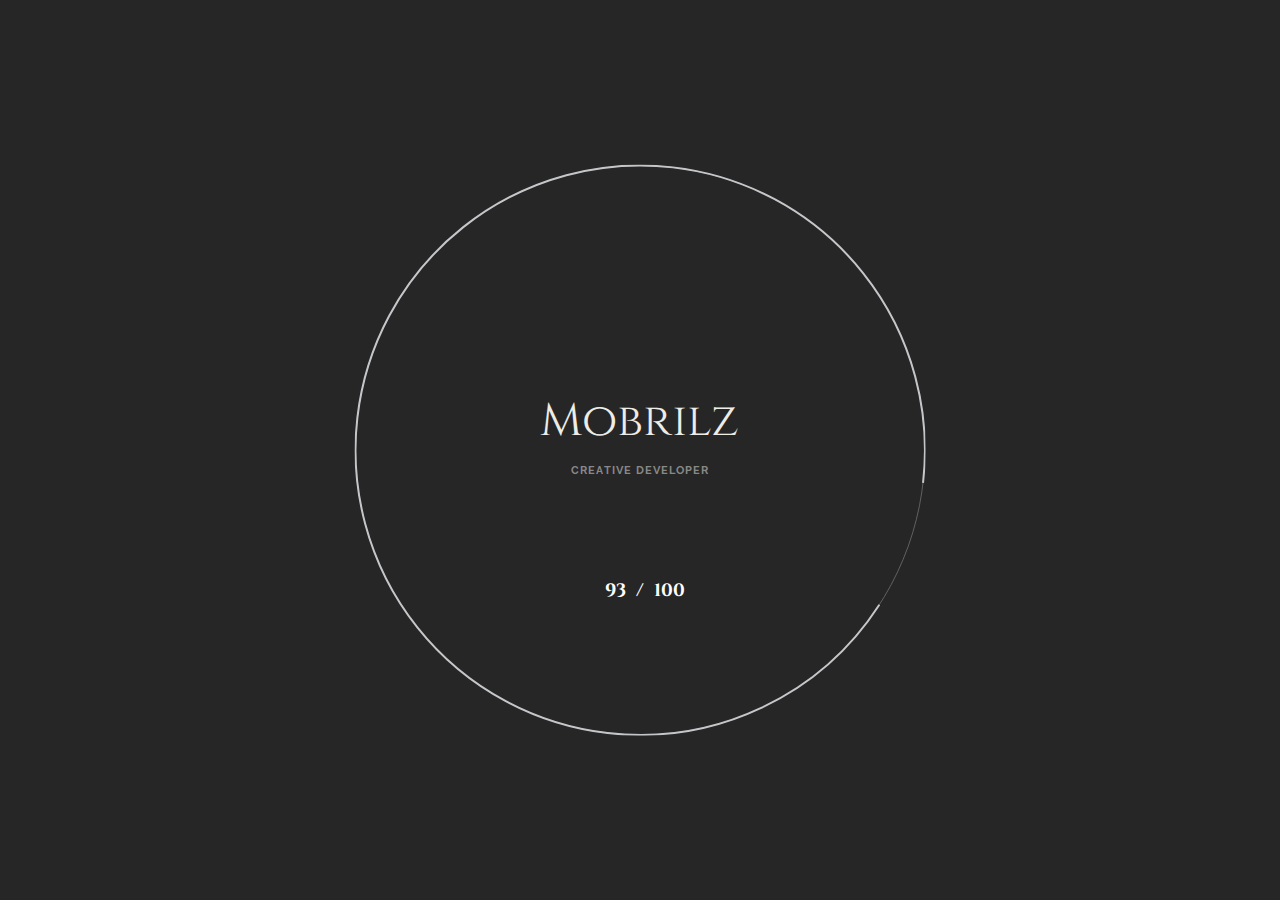
==== HTML/project-details-1-fullscreen-center.html @ 45375883 "setup_done" ====
<!DOCTYPE html>
<html lang="en">
  <head>
    <meta charset="utf-8"/>
    <meta http-equiv="x-ua-compatible" content="ie=edge"/>
    <title>Mobrilz – Our Projects</title>
    <meta name="viewport" content="width=device-width, initial-scale=1, shrink-to-fit=no"/>
    <meta content="telephone=no" name="format-detection"/>
    <meta name="HandheldFriendly" content="true"/>
    <meta name="description" content="Rhye – AJAX Portfolio HTML5 Template"/>
    <!-- Google Fonts -->
    <link rel="stylesheet" type="text/css" href="https://fonts.googleapis.com/css?family=Cinzel:400,700%7CRaleway:500,500i,600,700%7CMaterial+Icons&amp;display=swap"/>
    <!-- Template Vendor's Stylesheet -->
    <link rel="stylesheet" type="text/css" href="css/vendor.css"/>
    <!-- Template Main Stylesheet -->
    <link rel="stylesheet" type="text/css" href="css/main.css"/>
    <!-- Favicons & App Icons -->
    <link rel="apple-touch-icon" sizes="57x57" href="img/content/apple-icon-57x57.png"/>
    <link rel="apple-touch-icon" sizes="60x60" href="img/content/apple-icon-60x60.png"/>
    <link rel="apple-touch-icon" sizes="72x72" href="img/content/apple-icon-72x72.png"/>
    <link rel="apple-touch-icon" sizes="76x76" href="img/content/apple-icon-76x76.png"/>
    <link rel="apple-touch-icon" sizes="114x114" href="img/content/apple-icon-114x114.png"/>
    <link rel="apple-touch-icon" sizes="120x120" href="img/content/apple-icon-120x120.png"/>
    <link rel="apple-touch-icon" sizes="144x144" href="img/content/apple-icon-144x144.png"/>
    <link rel="apple-touch-icon" sizes="152x152" href="img/content/apple-icon-152x152.png"/>
    <link rel="apple-touch-icon" sizes="180x180" href="img/content/apple-icon-180x180.png"/>
    <link rel="icon" type="image/png" sizes="192x192" href="img/content/android-icon-192x192.png"/>
    <link rel="icon" type="image/png" sizes="32x32" href="img/content/favicon-32x32.png"/>
    <link rel="icon" type="image/png" sizes="96x96" href="img/content/favicon-96x96.png"/> 
    <link rel="icon" type="image/png" sizes="16x16" href="img/content/favicon-16x16.png"/>
    <link rel="manifest" href="img/content/manifest.json"/>
    <meta name="msapplication-TileColor" content="#ffffff"/>
    <meta name="msapplication-TileImage" content="img/content/ms-icon-144x144.png"/>
    <meta name="theme-color" content="#ffffff"/>
    <link rel="icon" type="image/x-icon" href="img/content/favicon.ico"/>
  </head>
  <body>
    <div data-barba="wrapper">
      <!-- PAGE PRELOADER -->
      <div class="preloader text-center bg-dark-2" id="js-preloader" data-arts-theme-text="light">
        <div class="preloader__content">
          <!-- header -->
          <div class="preloader__header mt-auto">
            <div class="preloader__heading h2">Mobrilz</div>
            <div class="preloader__subline small-caps mt-1">Creative Developer</div>
          </div>
          <!-- - header -->
          <!-- counter -->
          <div class="preloader__counter h5"><span class="preloader__counter-number preloader__counter-current">0</span><span class="preloader__counter-divider">&nbsp;&nbsp;/&nbsp;&nbsp;</span><span class="preloader__counter-number preloader__counter-total">100</span></div>
          <!-- - counter -->
          <!-- circle holder -->
          <div class="preloader__circle"></div>
          <!-- - circle holder -->
        </div>
      </div>
      <!-- - PAGE PRELOADER -->
      <!-- Loading Spinner -->
      <svg class="spinner d-lg-none" id="js-spinner" width="65px" height="65px" viewBox="0 0 66 66" xmlns="http://www.w3.org/2000/svg">
        <circle class="spinner__path" fill="none" stroke-width="6" stroke-linecap="round" cx="33" cy="33" r="30"></circle>
      </svg>
      <!-- - Loading Spinner -->
      <!-- Transition Curtain-->
      <!-- TRANSITION CURTAINS -->
      <!-- page curtain AJAX transition -->
      <div class="curtain transition-curtain" id="js-page-transition-curtain">
        <div class="curtain__wrapper-svg">
          <svg class="curtain-svg" viewBox="0 0 1920 1080" preserveAspectRatio="none" version="1.1" xmlns="http://www.w3.org/2000/svg" xmlns:xlink="http://www.w3.org/1999/xlink">
            <!-- Default Rectangle -->
            <path class="curtain-svg__normal" d="M0,0 C305.333333,0 625.333333,0 960,0 C1294.66667,0 1614.66667,0 1920,0 L1920,1080 C1614.66667,1080 1294.66667,1080 960,1080 C625.333333,1080 305.333333,1080 0,1080 L0,0 Z"></path>
            <!-- - Default Rectangle -->
            <!-- Curve Top -->
            <path class="curtain-svg__curve curtain-svg__curve_top-desktop" d="M0,300 C305.333333,100 625.333333,0 960,0 C1294.66667,0 1614.66667,100 1920,300 L1920,1080 C1614.66667,1080 1294.66667,1080 960,1080 C625.333333,1080 305.333333,1080 0,1080 L0,300 Z"></path>
            <path class="curtain-svg__curve curtain-svg__curve_top-mobile" d="M0,150 C305.333333,50 625.333333,0 960,0 C1294.66667,0 1614.66667,50 1920,150 L1920,1080 C1614.66667,1080 1294.66667,1080 960,1080 C625.333333,1080 305.333333,1080 0,1080 L0,150 Z"></path>
            <!-- - Curve Top -->
            <!-- Curve Bottom -->
            <path class="curtain-svg__curve curtain-svg__curve_bottom-desktop" d="M0,0 C305.333333,0 625.333333,0 960,0 C1294.66667,0 1614.66667,0 1920,0 L1920,1080 C1614.66667,980 1294.66667,930 960,930 C625.333333,930 305.333333,980 0,1080 L0,0 Z"></path>
            <path class="curtain-svg__curve curtain-svg__curve_bottom-mobile" d="M0,0 C305.333333,0 625.333333,0 960,0 C1294.66667,0 1614.66667,0 1920,0 L1920,1080 C1614.66667,1030 1294.66667,1005 960,1005 C625.333333,1005 305.333333,1030 0,1080 L0,0 Z"></path>
            <!-- - Curve Bottom -->
          </svg>
        </div>
      </div>
      <!-- - page curtain AJAX transition -->
      <!-- header curtain show/hide -->
      <div class="header-curtain curtain" id="js-header-curtain">
        <div class="curtain__wrapper-svg">
          <svg class="curtain-svg" viewBox="0 0 1920 1080" preserveAspectRatio="none" version="1.1" xmlns="http://www.w3.org/2000/svg" xmlns:xlink="http://www.w3.org/1999/xlink">
            <!-- Default Rectangle -->
            <path class="curtain-svg__normal" d="M0,0 C305.333333,0 625.333333,0 960,0 C1294.66667,0 1614.66667,0 1920,0 L1920,1080 C1614.66667,1080 1294.66667,1080 960,1080 C625.333333,1080 305.333333,1080 0,1080 L0,0 Z"></path>
            <!-- - Default Rectangle -->
            <!-- Curve Top -->
            <path class="curtain-svg__curve curtain-svg__curve_top-desktop" d="M0,300 C305.333333,100 625.333333,0 960,0 C1294.66667,0 1614.66667,100 1920,300 L1920,1080 C1614.66667,1080 1294.66667,1080 960,1080 C625.333333,1080 305.333333,1080 0,1080 L0,300 Z"></path>
            <path class="curtain-svg__curve curtain-svg__curve_top-mobile" d="M0,150 C305.333333,50 625.333333,0 960,0 C1294.66667,0 1614.66667,50 1920,150 L1920,1080 C1614.66667,1080 1294.66667,1080 960,1080 C625.333333,1080 305.333333,1080 0,1080 L0,150 Z"></path>
            <!-- - Curve Top -->
            <!-- Curve Bottom -->
            <path class="curtain-svg__curve curtain-svg__curve_bottom-desktop" d="M0,0 C305.333333,0 625.333333,0 960,0 C1294.66667,0 1614.66667,0 1920,0 L1920,1080 C1614.66667,980 1294.66667,930 960,930 C625.333333,930 305.333333,980 0,1080 L0,0 Z"></path>
            <path class="curtain-svg__curve curtain-svg__curve_bottom-mobile" d="M0,0 C305.333333,0 625.333333,0 960,0 C1294.66667,0 1614.66667,0 1920,0 L1920,1080 C1614.66667,1030 1294.66667,1005 960,1005 C625.333333,1005 305.333333,1030 0,1080 L0,0 Z"></path>
            <!-- - Curve Bottom -->
          </svg>
        </div>
      </div>
      <!-- - header curtain show/hide -->
      <!-- header curtain AJAX transition -->
      <div class="header-curtain header-curtain_transition curtain" id="js-header-curtain-transition">
        <div class="curtain__wrapper-svg">
          <svg class="curtain-svg" viewBox="0 0 1920 1080" preserveAspectRatio="none" version="1.1" xmlns="http://www.w3.org/2000/svg" xmlns:xlink="http://www.w3.org/1999/xlink">
            <!-- Default Rectangle -->
            <path class="curtain-svg__normal" d="M0,0 C305.333333,0 625.333333,0 960,0 C1294.66667,0 1614.66667,0 1920,0 L1920,1080 C1614.66667,1080 1294.66667,1080 960,1080 C625.333333,1080 305.333333,1080 0,1080 L0,0 Z"></path>
            <!-- - Default Rectangle -->
            <!-- Curve Top -->
            <path class="curtain-svg__curve curtain-svg__curve_top-desktop" d="M0,300 C305.333333,100 625.333333,0 960,0 C1294.66667,0 1614.66667,100 1920,300 L1920,1080 C1614.66667,1080 1294.66667,1080 960,1080 C625.333333,1080 305.333333,1080 0,1080 L0,300 Z"></path>
            <path class="curtain-svg__curve curtain-svg__curve_top-mobile" d="M0,150 C305.333333,50 625.333333,0 960,0 C1294.66667,0 1614.66667,50 1920,150 L1920,1080 C1614.66667,1080 1294.66667,1080 960,1080 C625.333333,1080 305.333333,1080 0,1080 L0,150 Z"></path>
            <!-- - Curve Top -->
            <!-- Curve Bottom -->
            <path class="curtain-svg__curve curtain-svg__curve_bottom-desktop" d="M0,0 C305.333333,0 625.333333,0 960,0 C1294.66667,0 1614.66667,0 1920,0 L1920,1080 C1614.66667,980 1294.66667,930 960,930 C625.333333,930 305.333333,980 0,1080 L0,0 Z"></path>
            <path class="curtain-svg__curve curtain-svg__curve_bottom-mobile" d="M0,0 C305.333333,0 625.333333,0 960,0 C1294.66667,0 1614.66667,0 1920,0 L1920,1080 C1614.66667,1030 1294.66667,1005 960,1005 C625.333333,1005 305.333333,1030 0,1080 L0,0 Z"></path>
            <!-- - Curve Bottom -->
          </svg>
        </div>
      </div>
      <!-- - header curtain AJAX transition -->
      <!-- - TRANSITION CURTAINS -->
      <!-- Cursor Follower-->
      <div class="cursor" id="js-cursor">
        <div class="cursor__wrapper">
          <!-- circles -->
          <div class="cursor__follower">
            <svg version="1.1" xmlns="http://www.w3.org/2000/svg" xmlns:xlink="http://www.w3.org/1999/xlink">
              <circle id="inner" cx="25" cy="25" r="24" style="opacity: 0.6;"></circle>
              <circle id="outer" cx="25" cy="25" r="24" style="stroke-dashoffset: 252.327; stroke-dasharray: 0px, 999999px;"></circle>
            </svg>
          </div>
          <!-- - circles -->
          <!-- arrows -->
          <div class="cursor__arrows">
            <div class="cursor__arrow cursor__arrow_up material-icons">keyboard_arrow_up</div>
            <div class="cursor__arrow cursor__arrow_down material-icons">keyboard_arrow_down</div>
            <div class="cursor__arrow cursor__arrow_left material-icons">keyboard_arrow_left</div>
            <div class="cursor__arrow cursor__arrow_right material-icons">keyboard_arrow_right</div>
          </div>
          <!-- - arrows -->
          <!-- label holder -->
          <div class="cursor__label"></div>
          <!-- - label holder -->
          <!-- icon holder -->
          <div class="cursor__icon material-icons"></div>
          <!-- - icon holder -->
        </div>
      </div>
      <!-- - Cursor Follower-->
      <!-- PAGE HEADER -->
      <header class="header header_menu-right header_fixed container-fluid js-header-sticky" id="page-header" data-arts-theme-text="light" data-arts-header-sticky-theme="bg-dark-2" data-arts-header-logo="secondary" data-arts-header-sticky-logo="secondary" data-arts-header-overlay-theme="dark" data-arts-header-overlay-background="#000">
        <!-- top bar -->
        <div class="header__container header__controls">
          <div class="row justify-content-between align-items-center">
            <!-- logo -->
            <div class="col-auto header__col header__col-left"><a class="logo" href="index.html">
                <div class="logo__wrapper-img">
                  <!-- primary logo version (for light backgrounds)--><img class="logo__img-primary" src="./logo/logo.png" alt="Rhye HTML5 Template" height="10"/>
                  <!-- secondary logo version (for dark backgrounds)--><img class="logo__img-secondary" src="./logo/logo.png" alt="Rhye HTML5 Template" height="10" width="150"/>
                </div></a>
            </div>
            <!-- - logo -->
            <!-- burger icon -->
            <div class="col-auto header__col">
              <div class="header__burger" id="js-burger" data-arts-cursor="data-arts-cursor" data-arts-cursor-scale="1.7" data-arts-cursor-magnetic="data-arts-cursor-magnetic" data-arts-cursor-hide-native="true">
                <div class="header__burger-line"></div>
                <div class="header__burger-line"></div>
                <div class="header__burger-line"></div>
              </div>
            </div>
            <!-- - burger icon -->
            <!-- "back" button for submenu nav -->
            <div class="header__overlay-menu-back" id="js-submenu-back">
              <div class="arrow arrow-left js-arrow arrow_mini" data-arts-cursor="data-arts-cursor" data-arts-cursor-hide-native="true" data-arts-cursor-scale="0" data-arts-cursor-magnetic="data-arts-cursor-magnetic">
                <svg class="svg-circle" viewBox="0 0 60 60" version="1.1" xmlns="http://www.w3.org/2000/svg" xmlns:xlink="http://www.w3.org/1999/xlink">
                  <circle class="circle" cx="30" cy="30" r="29" fill="none"></circle>
                </svg>
                <div class="arrow__pointer arrow-left__pointer"></div>
                <div class="arrow__triangle"></div>
              </div>
            </div>
            <!-- - "back" button for submenu nav -->
          </div>
        </div>
        <!-- - top bar -->
        <!-- fullscreen overlay container -->
        <div class="header__wrapper-overlay-menu container-fluid container-fluid_paddings">
          <!-- fullscreen menu -->
          <div class="header__wrapper-menu">
            <ul class="menu-overlay js-menu-overlay">
              <li class="menu-item-has-children"><a class="h2" href="#" data-pjax-link="overlayMenu">
                  <div class="menu-overlay__item-wrapper split-text js-split-text" data-split-text-type="lines">Portfolio</div></a>
                <ul class="sub-menu">
                  <li class="menu-item-has-children"><a class="h3" href="#" data-pjax-link="overlayMenu">
                      <div class="menu-overlay__item-wrapper split-text js-split-text" data-split-text-type="lines">Sliders</div></a>
                    <ul class="sub-menu">
                      <li class="menu-item-has-children"><a class="h3" href="#" data-pjax-link="overlayMenu">
                          <div class="menu-overlay__item-wrapper split-text js-split-text" data-split-text-type="lines">Fullscreen</div></a>
                        <ul class="sub-menu">
                          <li><a class="h3" href="projects-slider-fullscreen-1.html" data-pjax-link="overlayMenu">
                              <div class="menu-overlay__item-wrapper split-text js-split-text" data-split-text-type="lines">Slider 1 Distortion / H</div></a>
                          </li>
                          <li><a class="h3" href="projects-slider-fullscreen-2.html" data-pjax-link="overlayMenu">
                              <div class="menu-overlay__item-wrapper split-text js-split-text" data-split-text-type="lines">Slider 2 Distortion / V</div></a>
                          </li>
                          <li><a class="h3" href="projects-slider-fullscreen-3.html" data-pjax-link="overlayMenu">
                              <div class="menu-overlay__item-wrapper split-text js-split-text" data-split-text-type="lines">Slider 3 Parallax / H</div></a>
                          </li>
                          <li><a class="h3" href="projects-slider-fullscreen-4.html" data-pjax-link="overlayMenu">
                              <div class="menu-overlay__item-wrapper split-text js-split-text" data-split-text-type="lines">Slider 4 Parallax / V</div></a>
                          </li>
                          <li><a class="h3" href="projects-slider-fullscreen-5.html" data-pjax-link="overlayMenu">
                              <div class="menu-overlay__item-wrapper split-text js-split-text" data-split-text-type="lines">Slider 5 Reveal / H</div></a>
                          </li>
                        </ul>
                      </li>
                      <li class="menu-item-has-children"><a class="h3" href="#" data-pjax-link="overlayMenu">
                          <div class="menu-overlay__item-wrapper split-text js-split-text" data-split-text-type="lines">Halfscreen</div></a>
                        <ul class="sub-menu">
                          <li><a class="h3" href="projects-slider-halfscreen-6.html" data-pjax-link="overlayMenu">
                              <div class="menu-overlay__item-wrapper split-text js-split-text" data-split-text-type="lines">Slider 6 Distortion / V</div></a>
                          </li>
                          <li><a class="h3" href="projects-slider-halfscreen-7.html" data-pjax-link="overlayMenu">
                              <div class="menu-overlay__item-wrapper split-text js-split-text" data-split-text-type="lines">Slider 7 Parallax / H</div></a>
                          </li>
                          <li><a class="h3" href="projects-slider-halfscreen-8.html" data-pjax-link="overlayMenu">
                              <div class="menu-overlay__item-wrapper split-text js-split-text" data-split-text-type="lines">Slider 8 Parallax / V</div></a>
                          </li>
                        </ul>
                      </li>
                      <li class="menu-item-has-children"><a class="h3" href="#" data-pjax-link="overlayMenu">
                          <div class="menu-overlay__item-wrapper split-text js-split-text" data-split-text-type="lines">Circle Covers</div></a>
                        <ul class="sub-menu">
                          <li><a class="h3" href="projects-slider-circle-covers-9.html" data-pjax-link="overlayMenu">
                              <div class="menu-overlay__item-wrapper split-text js-split-text" data-split-text-type="lines">Slider 9 Circle Covers / V</div></a>
                          </li>
                          <li><a class="h3" href="projects-slider-circle-covers-10.html" data-pjax-link="overlayMenu">
                              <div class="menu-overlay__item-wrapper split-text js-split-text" data-split-text-type="lines">Slider 10 Circle Covers / H</div></a>
                          </li>
                        </ul>
                      </li>
                    </ul>
                  </li>
                  <li class="menu-item-has-children"><a class="h3" href="#" data-pjax-link="overlayMenu">
                      <div class="menu-overlay__item-wrapper split-text js-split-text" data-split-text-type="lines">Grids</div></a>
                    <ul class="sub-menu">
                      <li><a class="h3" href="projects-grid-2-columns.html" data-pjax-link="overlayMenu">
                          <div class="menu-overlay__item-wrapper split-text js-split-text" data-split-text-type="lines">Grid 2 Columns</div></a>
                      </li>
                      <li><a class="h3" href="projects-grid-3-columns.html" data-pjax-link="overlayMenu">
                          <div class="menu-overlay__item-wrapper split-text js-split-text" data-split-text-type="lines">Grid 3 Columns</div></a>
                      </li>
                      <li><a class="h3" href="projects-grid-irregular-1.html" data-pjax-link="overlayMenu">
                          <div class="menu-overlay__item-wrapper split-text js-split-text" data-split-text-type="lines">Grid Irregular I</div></a>
                      </li>
                      <li><a class="h3" href="projects-grid-irregular-2.html" data-pjax-link="overlayMenu">
                          <div class="menu-overlay__item-wrapper split-text js-split-text" data-split-text-type="lines">Grid Irregular II</div></a>
                      </li>
                    </ul>
                  </li>
                  <li class="menu-item-has-children"><a class="h3" href="#" data-pjax-link="overlayMenu">
                      <div class="menu-overlay__item-wrapper split-text js-split-text" data-split-text-type="lines">Mouse Hover Reveal</div></a>
                    <ul class="sub-menu">
                      <li><a class="h3" href="projects-list-reveal-1.html" data-pjax-link="overlayMenu">
                          <div class="menu-overlay__item-wrapper split-text js-split-text" data-split-text-type="lines">Hover Reveal 1</div></a>
                      </li>
                      <li><a class="h3" href="projects-list-reveal-2.html" data-pjax-link="overlayMenu">
                          <div class="menu-overlay__item-wrapper split-text js-split-text" data-split-text-type="lines">Hover Reveal 2</div></a>
                      </li>
                    </ul>
                  </li>
                </ul>
              </li>
              <li class="menu-item-has-children"><a class="h2" href="#" data-pjax-link="overlayMenu">
                  <div class="menu-overlay__item-wrapper split-text js-split-text" data-split-text-type="lines">Works</div></a>
                <ul class="sub-menu">
                  <li class="menu-item-has-children"><a class="h3" href="#" data-pjax-link="overlayMenu">
                      <div class="menu-overlay__item-wrapper split-text js-split-text" data-split-text-type="lines">Works I - VI</div></a>
                    <ul class="sub-menu">
                      <li><a class="h3" href="project-details-1-fullscreen-center.html" data-pjax-link="overlayMenu">
                          <div class="menu-overlay__item-wrapper split-text js-split-text" data-split-text-type="lines">Hair Lounge</div></a>
                      </li>
                      <li><a class="h3" href="project-details-2-bottom-center.html" data-pjax-link="overlayMenu">
                          <div class="menu-overlay__item-wrapper split-text js-split-text" data-split-text-type="lines">Fete Up</div></a>
                      </li>
                      <li><a class="h3" href="project-details-3-halfscreen-left-right.html" data-pjax-link="overlayMenu">
                          <div class="menu-overlay__item-wrapper split-text js-split-text" data-split-text-type="lines">Cassio Apartment</div></a>
                      </li>
                      <li><a class="h3" href="project-details-4-halfscreen-left-left.html" data-pjax-link="overlayMenu">
                          <div class="menu-overlay__item-wrapper split-text js-split-text" data-split-text-type="lines">Nothern Wave</div></a>
                      </li>
                      <li><a class="h3" href="project-details-5-bottom-container-center.html" data-pjax-link="overlayMenu">
                          <div class="menu-overlay__item-wrapper split-text js-split-text" data-split-text-type="lines">On the Edge</div></a>
                      </li>
                      <li><a class="h3" href="project-details-6-bottom-fullwidth.html" data-pjax-link="overlayMenu">
                          <div class="menu-overlay__item-wrapper split-text js-split-text" data-split-text-type="lines">Paysage Fiction</div></a>
                      </li>
                    </ul>
                  </li>
                  <li class="menu-item-has-children"><a class="h3" href="#" data-pjax-link="overlayMenu">
                      <div class="menu-overlay__item-wrapper split-text js-split-text" data-split-text-type="lines">Works VII - XIII</div></a>
                    <ul class="sub-menu">
                      <li><a class="h3" href="project-details-7-fullscreen-left.html" data-pjax-link="overlayMenu">
                          <div class="menu-overlay__item-wrapper split-text js-split-text" data-split-text-type="lines">Silence &amp; Noise</div></a>
                      </li>
                      <li><a class="h3" href="project-details-8-halfscreen-right-left.html" data-pjax-link="overlayMenu">
                          <div class="menu-overlay__item-wrapper split-text js-split-text" data-split-text-type="lines">Minimalex Cosmetics</div></a>
                      </li>
                      <li><a class="h3" href="project-details-9-fullscreen-center.html" data-pjax-link="overlayMenu">
                          <div class="menu-overlay__item-wrapper split-text js-split-text" data-split-text-type="lines">La Isla Bonita</div></a>
                      </li>
                      <li><a class="h3" href="project-details-10-halfscreen-left-right.html" data-pjax-link="overlayMenu">
                          <div class="menu-overlay__item-wrapper split-text js-split-text" data-split-text-type="lines">Kinsey Premium Furniture</div></a>
                      </li>
                      <li><a class="h3" href="project-details-11-fullscreen-center.html" data-pjax-link="overlayMenu">
                          <div class="menu-overlay__item-wrapper split-text js-split-text" data-split-text-type="lines">Dancing in the Dark</div></a>
                      </li>
                      <li><a class="h3" href="project-details-12-bottom-container-center.html" data-pjax-link="overlayMenu">
                          <div class="menu-overlay__item-wrapper split-text js-split-text" data-split-text-type="lines">The Silent Listener</div></a>
                      </li>
                      <li><a class="h3" href="project-details-13-bottom-container-center.html" data-pjax-link="overlayMenu">
                          <div class="menu-overlay__item-wrapper split-text js-split-text" data-split-text-type="lines">Arrigo Casual Accessories</div></a>
                      </li>
                    </ul>
                  </li>
                </ul>
              </li>
              <li class="menu-item-has-children"><a class="h2" href="#" data-pjax-link="overlayMenu">
                  <div class="menu-overlay__item-wrapper split-text js-split-text" data-split-text-type="lines">Albums</div></a>
                <ul class="sub-menu">
                  <li><a class="h3" href="albums-list-reveal.html" data-pjax-link="overlayMenu">
                      <div class="menu-overlay__item-wrapper split-text js-split-text" data-split-text-type="lines">Mouse Hover Reveal</div></a>
                  </li>
                  <li><a class="h3" href="albums-list-covers.html" data-pjax-link="overlayMenu">
                      <div class="menu-overlay__item-wrapper split-text js-split-text" data-split-text-type="lines">List Covers</div></a>
                  </li>
                  <li><a class="h3" href="albums-slider-covers.html" data-pjax-link="overlayMenu">
                      <div class="menu-overlay__item-wrapper split-text js-split-text" data-split-text-type="lines">Slider Covers</div></a>
                  </li>
                </ul>
              </li>
              <li class="menu-item-has-children"><a class="h2" href="#" data-pjax-link="overlayMenu">
                  <div class="menu-overlay__item-wrapper split-text js-split-text" data-split-text-type="lines">Blog</div></a>
                <ul class="sub-menu">
                  <li class="menu-item-has-children"><a class="h3" href="#" data-pjax-link="overlayMenu">
                      <div class="menu-overlay__item-wrapper split-text js-split-text" data-split-text-type="lines">Grid Style</div></a>
                    <ul class="sub-menu">
                      <li><a class="h3" href="blog-grid-2-columns-sidebar.html" data-pjax-link="overlayMenu">
                          <div class="menu-overlay__item-wrapper split-text js-split-text" data-split-text-type="lines">Grid 2 Columns Sidebar</div></a>
                      </li>
                      <li><a class="h3" href="blog-grid-2-columns.html" data-pjax-link="overlayMenu">
                          <div class="menu-overlay__item-wrapper split-text js-split-text" data-split-text-type="lines">Grid 2 Columns</div></a>
                      </li>
                      <li><a class="h3" href="blog-grid-3-columns.html" data-pjax-link="overlayMenu">
                          <div class="menu-overlay__item-wrapper split-text js-split-text" data-split-text-type="lines">Grid 3 Columns</div></a>
                      </li>
                      <li><a class="h3" href="blog-grid-single-post-1.html" data-pjax-link="overlayMenu">
                          <div class="menu-overlay__item-wrapper split-text js-split-text" data-split-text-type="lines">Grid Single Post 1</div></a>
                      </li>
                      <li><a class="h3" href="blog-grid-single-post-2.html" data-pjax-link="overlayMenu">
                          <div class="menu-overlay__item-wrapper split-text js-split-text" data-split-text-type="lines">Grid Single Post 2</div></a>
                      </li>
                      <li><a class="h3" href="blog-grid-single-post-sidebar.html" data-pjax-link="overlayMenu">
                          <div class="menu-overlay__item-wrapper split-text js-split-text" data-split-text-type="lines">Grid Single Post Sidebar</div></a>
                      </li>
                    </ul>
                  </li>
                  <li class="menu-item-has-children"><a class="h3" href="#" data-pjax-link="overlayMenu">
                      <div class="menu-overlay__item-wrapper split-text js-split-text" data-split-text-type="lines">List Style</div></a>
                    <ul class="sub-menu">
                      <li><a class="h3" href="blog-list-sidebar.html" data-pjax-link="overlayMenu">
                          <div class="menu-overlay__item-wrapper split-text js-split-text" data-split-text-type="lines">List Sidebar</div></a>
                      </li>
                      <li><a class="h3" href="blog-list.html" data-pjax-link="overlayMenu">
                          <div class="menu-overlay__item-wrapper split-text js-split-text" data-split-text-type="lines">List No Sidebar</div></a>
                      </li>
                      <li><a class="h3" href="blog-list-single-post-sidebar.html" data-pjax-link="overlayMenu">
                          <div class="menu-overlay__item-wrapper split-text js-split-text" data-split-text-type="lines">List Single Post Sidebar</div></a>
                      </li>
                    </ul>
                  </li>
                </ul>
              </li>
              <li class="menu-item-has-children"><a class="h2" href="#" data-pjax-link="overlayMenu">
                  <div class="menu-overlay__item-wrapper split-text js-split-text" data-split-text-type="lines">Pages</div></a>
                <ul class="sub-menu">
                  <li class="menu-item-has-children"><a class="h3" href="#" data-pjax-link="overlayMenu">
                      <div class="menu-overlay__item-wrapper split-text js-split-text" data-split-text-type="lines">Services</div></a>
                    <ul class="sub-menu">
                      <li><a class="h3" href="page-inner-services-1.html" data-pjax-link="overlayMenu">
                          <div class="menu-overlay__item-wrapper split-text js-split-text" data-split-text-type="lines">Services I</div></a>
                      </li>
                      <li><a class="h3" href="page-inner-services-2.html" data-pjax-link="overlayMenu">
                          <div class="menu-overlay__item-wrapper split-text js-split-text" data-split-text-type="lines">Services II</div></a>
                      </li>
                    </ul>
                  </li>
                  <li class="menu-item-has-children"><a class="h3" href="#" data-pjax-link="overlayMenu">
                      <div class="menu-overlay__item-wrapper split-text js-split-text" data-split-text-type="lines">About</div></a>
                    <ul class="sub-menu">
                      <li><a class="h3" href="page-inner-about-1.html" data-pjax-link="overlayMenu">
                          <div class="menu-overlay__item-wrapper split-text js-split-text" data-split-text-type="lines">About I</div></a>
                      </li>
                      <li><a class="h3" href="page-inner-about-2.html" data-pjax-link="overlayMenu">
                          <div class="menu-overlay__item-wrapper split-text js-split-text" data-split-text-type="lines">About II</div></a>
                      </li>
                    </ul>
                  </li>
                  <li class="menu-item-has-children"><a class="h3" href="#" data-pjax-link="overlayMenu">
                      <div class="menu-overlay__item-wrapper split-text js-split-text" data-split-text-type="lines">Contacts</div></a>
                    <ul class="sub-menu">
                      <li><a class="h3" href="page-inner-contacts-1.html" data-pjax-link="overlayMenu">
                          <div class="menu-overlay__item-wrapper split-text js-split-text" data-split-text-type="lines">Contacts I</div></a>
                      </li>
                      <li><a class="h3" href="page-inner-contacts-2.html" data-pjax-link="overlayMenu">
                          <div class="menu-overlay__item-wrapper split-text js-split-text" data-split-text-type="lines">Contacts II</div></a>
                      </li>
                    </ul>
                  </li>
                  <li class="menu-item-has-children"><a class="h3" href="#" data-pjax-link="overlayMenu">
                      <div class="menu-overlay__item-wrapper split-text js-split-text" data-split-text-type="lines">404 Page</div></a>
                    <ul class="sub-menu">
                      <li><a class="h3" href="page-inner-404-dark.html" data-pjax-link="overlayMenu">
                          <div class="menu-overlay__item-wrapper split-text js-split-text" data-split-text-type="lines">404 Page Dark</div></a>
                      </li>
                      <li><a class="h3" href="page-inner-404-light.html" data-pjax-link="overlayMenu">
                          <div class="menu-overlay__item-wrapper split-text js-split-text" data-split-text-type="lines">404 Page Light</div></a>
                      </li>
                    </ul>
                  </li>
                  <li><a class="h3" href="index.html" data-pjax-link="overlayMenu" target="_blank">
                      <div class="menu-overlay__item-wrapper split-text js-split-text" data-split-text-type="lines">Demo Page</div></a>
                  </li>
                  <li><a class="h3" href="page-inner-services-1-classic-menu.html" data-pjax-link="overlayMenu" target="_blank">
                      <div class="menu-overlay__item-wrapper split-text js-split-text" data-split-text-type="lines">Classic Menu</div></a>
                  </li>
                </ul>
              </li>
            </ul>
          </div>
          <!-- - fullscreen menu -->
          <!-- fullscreen widgets -->
          <div class="header__wrapper-overlay-widgets">
            <div class="row">
              <!-- widget TEXT -->
              <div class="col-lg-4 header__widget">
                <div class="header__widget-title small-caps js-split-text split-text" data-split-text-type="lines">Contacts</div>
                <div class="header__widget-content js-split-text split-text" data-split-text-type="lines">
                  <p><a href="rhye@example.com">rhye@example.com</a><br/>+1 859-795-9217<br/>+1 716-913-6279<br/>
                  </p>
                </div>
              </div>
              <!-- - widget TEXT -->
              <!-- widget TEXT -->
              <div class="col-lg-4 header__widget">
                <div class="header__widget-title small-caps js-split-text split-text" data-split-text-type="lines">Office</div>
                <div class="header__widget-content js-split-text split-text" data-split-text-type="lines">
                  <p>4903 Mayo Street<br/>Cincinnati, KY 45202<br/>USA<br/>
                  </p>
                </div>
              </div>
              <!-- - widget TEXT -->
              <!-- widget TEXT -->
              <div class="col-lg-4 header__widget">
                <div class="header__widget-title small-caps js-split-text split-text" data-split-text-type="lines">Want to Work with Me?</div>
                <div class="header__widget-content js-split-text split-text" data-split-text-type="lines">
                  <p><a href="page-inner-contacts-1.html">Get in Touch</a><br/>
                  </p>
                </div>
              </div>
              <!-- - widget TEXT -->
            </div>
          </div>
          <!-- - fullscreen widgets -->
        </div>
        <!-- - fullscreen overlay container -->
      </header>
      <!-- - PAGE HEADER -->
      <!-- PAGE MAIN -->
      <div class="js-smooth-scroll bg-dark-1" id="page-wrapper" data-barba="container" data-arts-theme-text="light">
        <main class="page-wrapper__content">
          <!-- section MASTHEAD FULLSCREEN -->
          <section class="section section-masthead section-fullheight text-center bg-dark-1" data-arts-os-animation="data-arts-os-animation" data-arts-theme-text="light" data-background-color="var(--color-dark-1)">
            <div class="section-masthead__inner section-fullheight__inner container-fluid">
              <header class="row section-masthead__header justify-content-center">
                <div class="col">
                  <div class="section-masthead__subheading small-caps mt-0 mb-1 mb-md-2 split-text js-split-text" data-split-text-type="lines,words" data-split-text-set="words"><span>Portraits</span></div>
                  <div class="w-100"></div>
                  <div class="section-masthead__heading split-text js-split-text" data-split-text-type="lines,words" data-split-text-set="words">
                    <h1 class="h1 mt-0 mb-0">Hair Lounge</h1>
                  </div>
                  <div class="w-100"></div>
                  <div class="section__headline mt-2 mx-auto"></div>
                </div>
                <div class="section-masthead__wrapper-scroll-down section-masthead__wrapper-scroll-down_center">
                  <div class="circle-button js-circle-button" data-arts-os-animation="true">
                    <!-- curved label -->
                    <div class="circle-button__outer">
                      <div class="circle-button__wrapper-label">
                        <div class="circle-button__label small-caps">Scroll Down</div>
                      </div>
                    </div>
                    <!-- - curved label -->
                    <!-- geometry wrapper -->
                    <div class="circle-button__inner">
                      <div class="circle-button__circle" data-arts-scroll-down="data-arts-scroll-down" data-arts-cursor="data-arts-cursor" data-arts-cursor-hide-native="true" data-arts-cursor-scale="0">
                        <svg class="svg-circle" viewBox="0 0 60 60" version="1.1" xmlns="http://www.w3.org/2000/svg" xmlns:xlink="http://www.w3.org/1999/xlink">
                          <circle class="circle" cx="30" cy="30" r="29" fill="none"></circle>
                        </svg>
                      </div>
                      <!-- browsers with touch support -->
                      <div class="circle-button__icon circle-button__icon-touch">
                        <svg enable-background="new 0 0 64 64" height="512" viewBox="0 0 64 64" width="512" xmlns="http://www.w3.org/2000/svg">
                          <path d="m32 8c-1.104 0-2 .896-2 2v39.899l-14.552-15.278c-.761-.799-2.026-.832-2.828-.069-.8.762-.831 2.027-.069 2.827l16.62 17.449c.756.756 1.76 1.172 2.829 1.172 1.068 0 2.073-.416 2.862-1.207l16.586-17.414c.762-.8.73-2.065-.069-2.827-.799-.763-2.065-.731-2.827.069l-14.552 15.342v-39.963c0-1.104-.896-2-2-2z"></path>
                        </svg>
                      </div>
                      <!-- - browsers with touch support -->
                      <!-- - browsers without touch support -->
                      <div class="circle-button__icon circle-button__icon-mouse">
                        <svg class="svg-mouse" width="23px" height="35px" viewBox="0 0 23 35" version="1.1" xmlns="http://www.w3.org/2000/svg" xmlns:xlink="http://www.w3.org/1999/xlink">
                          <!-- border -->
                          <path class="svg-mouse__border" d="M11.5,0 C5.15875132,0 0,5.23135343 0,11.6610111 L0,23.3396542 C0,29.7691456 5.15875132,35 11.5,35 C17.8412487,35 23,29.7693119 23,23.3396542 L23,11.6610111 C23,5.23135343 17.8410847,0 11.5,0 Z M21.7222404,23.3396542 C21.7222404,29.0545544 17.136538,33.7037222 11.5,33.7037222 C5.86346203,33.7037222 1.27775956,29.0545544 1.27775956,23.3396542 L1.27775956,11.6610111 C1.27775956,5.946111 5.86346203,1.29627781 11.5,1.29627781 C17.136538,1.29627781 21.7222404,5.94594466 21.7222404,11.6610111 L21.7222404,23.3396542 Z"></path>
                          <!-- - border -->
                          <!-- wheel -->
                          <path class="svg-mouse__wheel" d="M11.5,4 C11.2238902,4 11,4.28321727 11,4.63321727 L11,10.3667827 C11,10.7167827 11.2238902,11 11.5,11 C11.7761098,11 12,10.7167827 12,10.3667827 L12,4.63321727 C11.9998717,4.28321727 11.7761098,4 11.5,4 Z"></path>
                          <!-- - wheel -->
                        </svg>
                      </div>
                      <!-- - browsers without touch support -->
                    </div>
                    <!-- - geometry wrapper -->
                  </div>
                </div>
              </header>
            </div>
            <div class="section-image section-masthead__background section-masthead__background_fullscreen">
              <div class="section-image__wrapper js-transition-img" data-arts-parallax="data-arts-parallax" data-arts-parallax-factor="0.15">
                <div class="js-transition-img__transformed-el">
                  <div class="lazy-bg" data-src="porjects\Hair_lounge.webp"></div>
                </div>
              </div>
              <!-- overlay -->
              <div class="overlay overlay_circle-dark overlay_deither section-masthead__overlay"></div>
              <!-- - overlay -->
            </div>
          </section>
          <!-- - section MASTHEAD FULLSCREEN -->
          <!-- section PROPERTIES -->
          <section class="section section-properties section-content pt-small pb-medium">
            <div class="container">
              <div class="row">
                <div class="col-lg-3 col-sm-6 section-properties__item mt-small">
                  <div class="figure-info split-text js-split-text" data-split-text-type="lines,words" data-split-text-set="words">
                    <div class="figure-info__option small-caps">Role</div>
                    <div class="figure-info__value paragraph">Photographer</div>
                  </div>
                </div>
                <div class="col-lg-3 col-sm-6 section-properties__item mt-small">
                  <div class="figure-info split-text js-split-text" data-split-text-type="lines,words" data-split-text-set="words">
                    <div class="figure-info__option small-caps">Start</div>
                    <div class="figure-info__value paragraph">08 Dec 2019</div>
                  </div>
                </div>
                <div class="col-lg-3 col-sm-6 section-properties__item mt-small">
                  <div class="figure-info split-text js-split-text" data-split-text-type="lines,words" data-split-text-set="words">
                    <div class="figure-info__option small-caps">Launch</div>
                    <div class="figure-info__value paragraph">15 Jan 2020</div>
                  </div>
                </div>
                <div class="col-lg-3 col-sm-6 section-properties__item mt-small">
                  <div class="figure-info split-text js-split-text" data-split-text-type="lines,words" data-split-text-set="words">
                    <div class="figure-info__option small-caps">Website</div>
                    <div class="figure-info__value paragraph"><a href="https://themeforest.net/user/artemsemkin/portfolio" target="_blank">themeforest.net</a></div>
                  </div>
                </div>
              </div>
            </div>
          </section>
          <!-- - section PROPERTIES -->
          <!-- section IMAGE #1 -->
          <section class="section section-image section_h-800 section_w-container-left">
            <div class="section-image__wrapper" data-arts-parallax="data-arts-parallax" data-arts-parallax-factor="0.15">
              <div>
                <div class="lazy-bg" data-src="img/assets/project1/img-1-1.jpg"></div>
              </div>
            </div>
            <div class="section-image__caption paragraph text-right">Mountains</div>
          </section>
          <!-- - section IMAGE #1 -->
          <!-- section GRID #1 -->
          <section class="section section-grid section-content overflow pt-medium pb-medium" data-arts-os-animation="data-arts-os-animation" data-grid-columns="2" data-grid-columns-tablet="2" data-grid-columns-mobile="1">
            <div class="container">
              <div class="grid grid_fluid-6 js-grid js-gallery">
                <div class="grid__item grid__item_desktop-6 grid__item_tablet-6 grid__item_mobile-12 grid__item_fluid-6 grid__item_fluid-6-fancy grid__sizer js-grid__sizer"></div>
                <div class="grid__item grid__item_desktop-6 grid__item_tablet-6 grid__item_mobile-12 grid__item_fluid-6 grid__item_fluid-6-fancy js-grid__item">
                  <div class="section-grid__item">
                    <div class="figure-image section-image"><a class="hover-zoom figure-image__link" data-arts-cursor="data-arts-cursor" data-arts-cursor-scale="1.6" data-arts-cursor-icon="add" data-arts-cursor-hide-native="true" href="img/assets/project1/img-1-2.jpg" data-size="900x1350" data-title="Long Road">
                        <div class="hover-zoom__inner">
                          <div class="hover-zoom__zoom">
                            <div class="figure-image__wrapper-img" data-arts-parallax="data-arts-parallax" data-arts-parallax-factor="0.15">
                              <div class="lazy"><img data-src="img/assets/project1/img-1-2_thumb.jpg" src="#" alt="" width="450" height="675"/>
                              </div>
                            </div>
                          </div>
                        </div>
                        <div class="figure-image__caption section-image__caption hover-zoom__caption text-right section-image__caption-horizontal">
                          <div class="figure-image__wrapper-caption paragraph">Long Road</div>
                        </div></a></div>
                  </div>
                </div>
                <div class="grid__item grid__item_desktop-6 grid__item_tablet-6 grid__item_mobile-12 grid__item_fluid-6 grid__item_fluid-6-fancy js-grid__item">
                  <div class="section-grid__item">
                    <div class="figure-image section-image"><a class="hover-zoom figure-image__link" data-arts-cursor="data-arts-cursor" data-arts-cursor-scale="1.6" data-arts-cursor-icon="add" data-arts-cursor-hide-native="true" href="img/assets/project1/img-1-3.jpg" data-size="900x1350" data-title="Before the Adventure">
                        <div class="hover-zoom__inner">
                          <div class="hover-zoom__zoom">
                            <div class="figure-image__wrapper-img" data-arts-parallax="data-arts-parallax" data-arts-parallax-factor="0.15">
                              <div class="lazy"><img data-src="img/assets/project1/img-1-3_thumb.jpg" src="#" alt="" width="450" height="675"/>
                              </div>
                            </div>
                          </div>
                        </div>
                        <div class="figure-image__caption section-image__caption hover-zoom__caption text-right section-image__caption-horizontal">
                          <div class="figure-image__wrapper-caption paragraph">Before the Adventure</div>
                        </div></a></div>
                  </div>
                </div>
                <div class="grid__item grid__item_desktop-6 grid__item_tablet-6 grid__item_mobile-12 grid__item_fluid-6 grid__item_fluid-6-fancy js-grid__item">
                  <div class="section-grid__item">
                    <div class="figure-image section-image"><a class="hover-zoom figure-image__link" data-arts-cursor="data-arts-cursor" data-arts-cursor-scale="1.6" data-arts-cursor-icon="add" data-arts-cursor-hide-native="true" href="img/assets/project1/img-1-4.jpg" data-size="900x1350" data-title="Wrong Path">
                        <div class="hover-zoom__inner">
                          <div class="hover-zoom__zoom">
                            <div class="figure-image__wrapper-img" data-arts-parallax="data-arts-parallax" data-arts-parallax-factor="0.15">
                              <div class="lazy"><img data-src="img/assets/project1/img-1-4_thumb.jpg" src="#" alt="" width="450" height="675"/>
                              </div>
                            </div>
                          </div>
                        </div>
                        <div class="figure-image__caption section-image__caption hover-zoom__caption text-right section-image__caption-horizontal">
                          <div class="figure-image__wrapper-caption paragraph">Wrong Path</div>
                        </div></a></div>
                  </div>
                </div>
                <div class="grid__item grid__item_desktop-6 grid__item_tablet-6 grid__item_mobile-12 grid__item_fluid-6 grid__item_fluid-6-fancy js-grid__item">
                  <div class="section-grid__item">
                    <div class="figure-image section-image"><a class="hover-zoom figure-image__link" data-arts-cursor="data-arts-cursor" data-arts-cursor-scale="1.6" data-arts-cursor-icon="add" data-arts-cursor-hide-native="true" href="img/assets/project1/img-1-5.jpg" data-size="900x1350" data-title="Warm Moments">
                        <div class="hover-zoom__inner">
                          <div class="hover-zoom__zoom">
                            <div class="figure-image__wrapper-img" data-arts-parallax="data-arts-parallax" data-arts-parallax-factor="0.15">
                              <div class="lazy"><img data-src="img/assets/project1/img-1-5_thumb.jpg" src="#" alt="" width="450" height="675"/>
                              </div>
                            </div>
                          </div>
                        </div>
                        <div class="figure-image__caption section-image__caption hover-zoom__caption text-right section-image__caption-horizontal">
                          <div class="figure-image__wrapper-caption paragraph">Warm Moments</div>
                        </div></a></div>
                  </div>
                </div>
              </div>
            </div>
          </section>
          <!-- - section GRID #1 -->
          <!-- section IMAGE #2 -->
          <section class="section section-image section_h-800 section_w-container-right">
            <div class="section-image__wrapper" data-arts-parallax="data-arts-parallax" data-arts-parallax-factor="0.15">
              <div>
                <div class="lazy-bg" data-src="img/assets/project1/img-1-6.jpg"></div>
              </div>
            </div>
            <div class="section-image__caption paragraph text-left">Running Away</div>
          </section>
          <!-- - section IMAGE #2 -->
          <!-- aside COUNTERS -->
          <aside class="aside aside-counters section aside-counters_3 pt-small pb-medium text-center">
            <div class="container">
              <div class="row justify-content-center">
                <!-- counter -->
                <div class="aside-counters__wrapper-item col-lg-4 col-6 mt-small">
                  <div class="counter js-counter" data-counter-start="0" data-counter-target="139" data-counter-duration="4">
                    <!-- animated number -->
                    <div class="counter__number js-counter__number">139</div>
                    <!-- - animated number -->
                    <div class="counter__label">Models Shot</div>
                  </div>
                </div>
                <!-- - counter -->
                <!-- counter -->
                <div class="aside-counters__wrapper-item col-lg-4 col-6 mt-small">
                  <div class="counter js-counter" data-counter-start="0" data-counter-target="52" data-counter-duration="4">
                    <!-- animated number -->
                    <div class="counter__number js-counter__number">52</div>
                    <!-- - animated number -->
                    <div class="counter__label">Happy Clients</div>
                  </div>
                </div>
                <!-- - counter -->
                <!-- counter -->
                <div class="aside-counters__wrapper-item col-lg-4 col-6 mt-small">
                  <div class="counter js-counter" data-counter-start="0" data-counter-target="623" data-counter-duration="4">
                    <!-- animated number -->
                    <div class="counter__number js-counter__number">623</div>
                    <!-- - animated number -->
                    <div class="counter__label">Sunsets Captured</div>
                  </div>
                </div>
                <!-- - counter -->
              </div>
            </div>
          </aside>
          <!-- - aside COUNTERS -->
          <!-- section NAV PROJECTS -->
          <section class="container-fluid section section-nav-projects section-fullheight text-center" data-arts-os-animation="data-arts-os-animation">
            <div class="section-fullheight__inner section-nav-projects__inner_actual">
              <div class="section__divider section__divider_top"></div>
              <header class="section-nav-projects__header"><a class="section-nav-projects__link" href="project-details-2-bottom-center.html" data-pjax-link="flyingImage">
                  <div class="section-nav-projects__subheading small-caps mb-1 mb-md-2">Next Project</div>
                  <h2 class="section-nav-projects__heading h1 mt-0 mb-0">Sunrise in Desert</h2></a></header>
              <div class="section-nav-projects__wrapper-scroll-down text-center">
                <div class="circle-button js-circle-button">
                  <!-- curved label -->
                  <div class="circle-button__outer">
                    <div class="circle-button__wrapper-label">
                      <div class="circle-button__label small-caps">Keep Scrolling</div>
                    </div>
                  </div>
                  <!-- - curved label -->
                  <!-- geometry wrapper -->
                  <div class="circle-button__inner">
                    <div class="circle-button__circle" data-arts-cursor="data-arts-cursor" data-arts-cursor-hide-native="true" data-arts-cursor-scale="0">
                      <svg class="svg-circle" viewBox="0 0 60 60" version="1.1" xmlns="http://www.w3.org/2000/svg" xmlns:xlink="http://www.w3.org/1999/xlink">
                        <circle class="circle" cx="30" cy="30" r="29" fill="none"></circle>
                      </svg>
                    </div>
                    <!-- browsers with touch support -->
                    <div class="circle-button__icon circle-button__icon-touch">
                      <svg enable-background="new 0 0 64 64" height="512" viewBox="0 0 64 64" width="512" xmlns="http://www.w3.org/2000/svg">
                        <path d="m32 8c-1.104 0-2 .896-2 2v39.899l-14.552-15.278c-.761-.799-2.026-.832-2.828-.069-.8.762-.831 2.027-.069 2.827l16.62 17.449c.756.756 1.76 1.172 2.829 1.172 1.068 0 2.073-.416 2.862-1.207l16.586-17.414c.762-.8.73-2.065-.069-2.827-.799-.763-2.065-.731-2.827.069l-14.552 15.342v-39.963c0-1.104-.896-2-2-2z"></path>
                      </svg>
                    </div>
                    <!-- - browsers with touch support -->
                    <!-- browsers without touch support -->
                    <div class="circle-button__icon circle-button__icon-mouse">
                      <svg class="svg-mouse" width="23px" height="35px" viewBox="0 0 23 35" version="1.1" xmlns="http://www.w3.org/2000/svg" xmlns:xlink="http://www.w3.org/1999/xlink">
                        <!-- border -->
                        <path class="svg-mouse__border" d="M11.5,0 C5.15875132,0 0,5.23135343 0,11.6610111 L0,23.3396542 C0,29.7691456 5.15875132,35 11.5,35 C17.8412487,35 23,29.7693119 23,23.3396542 L23,11.6610111 C23,5.23135343 17.8410847,0 11.5,0 Z M21.7222404,23.3396542 C21.7222404,29.0545544 17.136538,33.7037222 11.5,33.7037222 C5.86346203,33.7037222 1.27775956,29.0545544 1.27775956,23.3396542 L1.27775956,11.6610111 C1.27775956,5.946111 5.86346203,1.29627781 11.5,1.29627781 C17.136538,1.29627781 21.7222404,5.94594466 21.7222404,11.6610111 L21.7222404,23.3396542 Z"></path>
                        <!-- - border -->
                        <!-- wheel -->
                        <path class="svg-mouse__wheel" d="M11.5,4 C11.2238902,4 11,4.28321727 11,4.63321727 L11,10.3667827 C11,10.7167827 11.2238902,11 11.5,11 C11.7761098,11 12,10.7167827 12,10.3667827 L12,4.63321727 C11.9998717,4.28321727 11.7761098,4 11.5,4 Z"></path>
                        <!-- - wheel -->
                      </svg>
                    </div>
                    <!-- - browsers without touch support -->
                  </div>
                  <!-- - geometry wrapper -->
                </div>
              </div>
            </div>
            <div class="container section-nav-projects__next-image section-fullheight__inner">
              <div class="section-nav-projects__wrapper-image js-transition-img overflow">
                <div class="lazy js-transition-img__transformed-el"><img class="of-cover" src="#" data-src="img/assets/projects/project-2.jpg" alt="" width="1920" height="1280"/></div>
              </div>
            </div>
            <div class="section-fullheight__inner hidden"></div>
          </section>
          <!-- - section NAV PROJECTS -->
        </main>
        <!-- PAGE FOOTER -->
        <!-- - PAGE FOOTER -->
      </div>
      <!-- - PAGE MAIN -->
    </div>
    <canvas id="js-webgl"></canvas>
    <!-- PhotoSwipe -->
    <div class="pswp" tabindex="-1" role="dialog" aria-hidden="true" data-arts-theme-text="light">
      <!-- background -->
      <div class="pswp__bg"></div>
      <!-- - background -->
      <!-- slider wrapper -->
      <div class="pswp__scroll-wrap">
        <!-- slides holder (don't modify)-->
        <div class="pswp__container">
          <div class="pswp__item">
            <div class="pswp__img pswp__img--placeholder"></div>
          </div>
          <div class="pswp__item"></div>
          <div class="pswp__item"></div>
        </div>
        <!-- - slides holder (don't modify)-->
        <!-- UI -->
        <div class="pswp__ui pswp__ui--hidden">
          <!-- top bar -->
          <div class="pswp__top-bar">
            <div class="pswp__counter"></div>
            <button class="pswp__button pswp__button--close" title="Close (Esc)" data-arts-cursor="data-arts-cursor" data-arts-cursor-scale="1.2" data-arts-cursor-magnetic="data-arts-cursor-magnetic" data-arts-cursor-hide-native="true"></button>
            <button class="pswp__button pswp__button--fs" title="Toggle fullscreen" data-arts-cursor="data-arts-cursor" data-arts-cursor-scale="1.2" data-arts-cursor-magnetic="data-arts-cursor-magnetic" data-arts-cursor-hide-native="true"></button>
            <div class="pswp__preloader">
              <div class="pswp__preloader__icn">
                <div class="pswp__preloader__cut">
                  <div class="pswp__preloader__donut"></div>
                </div>
              </div>
            </div>
          </div>
          <!-- - top bar -->
          <!-- left arrow -->
          <div class="pswp__button pswp__button--arrow--left">
            <div class="arrow arrow-left js-arrow" data-arts-cursor="data-arts-cursor" data-arts-cursor-hide-native="true" data-arts-cursor-scale="0" data-arts-cursor-magnetic="data-arts-cursor-magnetic">
              <svg class="svg-circle" viewBox="0 0 60 60" version="1.1" xmlns="http://www.w3.org/2000/svg" xmlns:xlink="http://www.w3.org/1999/xlink">
                <circle class="circle" cx="30" cy="30" r="29" fill="none"></circle>
              </svg>
              <div class="arrow__pointer arrow-left__pointer"></div>
              <div class="arrow__triangle"></div>
            </div>
          </div>
          <!-- - left arrow -->
          <!-- right arrow -->
          <div class="pswp__button pswp__button--arrow--right">
            <div class="arrow arrow-right js-arrow" data-arts-cursor="data-arts-cursor" data-arts-cursor-hide-native="true" data-arts-cursor-scale="0" data-arts-cursor-magnetic="data-arts-cursor-magnetic">
              <svg class="svg-circle" viewBox="0 0 60 60" version="1.1" xmlns="http://www.w3.org/2000/svg" xmlns:xlink="http://www.w3.org/1999/xlink">
                <circle class="circle" cx="30" cy="30" r="29" fill="none"></circle>
              </svg>
              <div class="arrow__pointer arrow-right__pointer"></div>
              <div class="arrow__triangle"></div>
            </div>
          </div>
          <!-- - right arrow -->
          <!-- slide caption holder (don't modify) -->
          <div class="pswp__caption">
            <div class="pswp__caption__center text-center"></div>
          </div>
          <!-- - slide caption holder (don't modify) -->
        </div>
        <!-- - UI -->
      </div>
      <!-- slider wrapper -->
    </div>
    <!-- - PhotoSwipe -->
    <!-- List Hover Shaders -->
    <script id="list-hover-vs" type="x-shader/x-vertex">
      uniform vec2 uOffset;
      
      varying vec2 vUv;
      
      vec3 deformationCurve(vec3 position, vec2 uv, vec2 offset) {
        float M_PI = 3.1415926535897932384626433832795;
        position.x = position.x + (sin(uv.y * M_PI) * offset.x);
        position.y = position.y + (sin(uv.x * M_PI) * offset.y);
        return position;
      }
      
      void main() {
        vUv =  uv + (uOffset * 2.);
        vec3 newPosition = position;
        newPosition = deformationCurve(position,uv,uOffset);
        gl_Position = projectionMatrix * modelViewMatrix * vec4( newPosition, 1.0 );
      }
    </script>
    <script id="list-hover-fs" type="x-shader/x-fragment">
      uniform sampler2D uTexture;
      uniform float uAlpha;
      uniform float uScale;
      
      varying vec2 vUv;
      
      vec2 scaleUV(vec2 uv,float scale) {
        float center = 0.5;
        return ((uv - center) * scale) + center;
      }
      
      void main() {
        vec3 color = texture2D(uTexture,scaleUV(vUv,uScale)).rgb;
        gl_FragColor = vec4(color,uAlpha);
      }
      
    </script>
    <!-- - List Hover Shaders -->
    <!-- Slider Textures Shaders -->
    <script id="slider-textures-vs" type="x-shader/x-vertex">
      varying vec2 vUv;
      void main() {
        vUv = uv;
        gl_Position = projectionMatrix * modelViewMatrix * vec4( position, 1.0 );
      }
    </script>
    <script id="slider-textures-horizontal-fs" type="x-shader/x-fragment">
      varying vec2 vUv;
      
      uniform sampler2D texture;
      uniform sampler2D texture2;
      uniform sampler2D disp;
      
      uniform float dispFactor;
      uniform float effectFactor;
      
      void main() {
      
        vec2 uv = vUv;
      
        vec4 disp = texture2D(disp, uv);
      
        vec2 distortedPosition = vec2(uv.x + dispFactor * (disp.r*effectFactor), uv.y);
        vec2 distortedPosition2 = vec2(uv.x - (1.0 - dispFactor) * (disp.r*effectFactor), uv.y);
      
        vec4 _texture = texture2D(texture, distortedPosition);
        vec4 _texture2 = texture2D(texture2, distortedPosition2);
      
        vec4 finalTexture = mix(_texture, _texture2, dispFactor);
      
        gl_FragColor = finalTexture;
      
      }
    </script>
    <script id="slider-textures-vertical-fs" type="x-shader/x-fragment">
      varying vec2 vUv;
      
      uniform sampler2D texture;
      uniform sampler2D texture2;
      uniform sampler2D disp;
      
      uniform float dispFactor;
      uniform float effectFactor;
      
      void main() {
      
        vec2 uv = vUv;
      
        vec4 disp = texture2D(disp, uv);
      
        vec2 distortedPosition = vec2(uv.x, uv.y - dispFactor * (disp.r*effectFactor));
        vec2 distortedPosition2 = vec2(uv.x, uv.y + (1.0 - dispFactor) * (disp.r*effectFactor));
      
        vec4 _texture = texture2D(texture, distortedPosition);
        vec4 _texture2 = texture2D(texture2, distortedPosition2);
      
        vec4 finalTexture = mix(_texture, _texture2, dispFactor);
      
        gl_FragColor = finalTexture;
      
      }
      
    </script>
    <!-- - Slider Textures Shaders -->
    <!-- VENDOR SCRIPTS -->
    <script src="js/vendor.js"></script>
    <!-- - VENDOR SCRIPTS -->
    <!-- COMPONENTS -->
    <script src="js/components.js"></script>
    <!-- - COMPONENTS -->
    <script src="https://maps.googleapis.com/maps/api/js?key=AIzaSyBwR_TrF6h7-pMxkKv_q2t8BXX3w6QuFOc" async></script>
  </body>
</html>
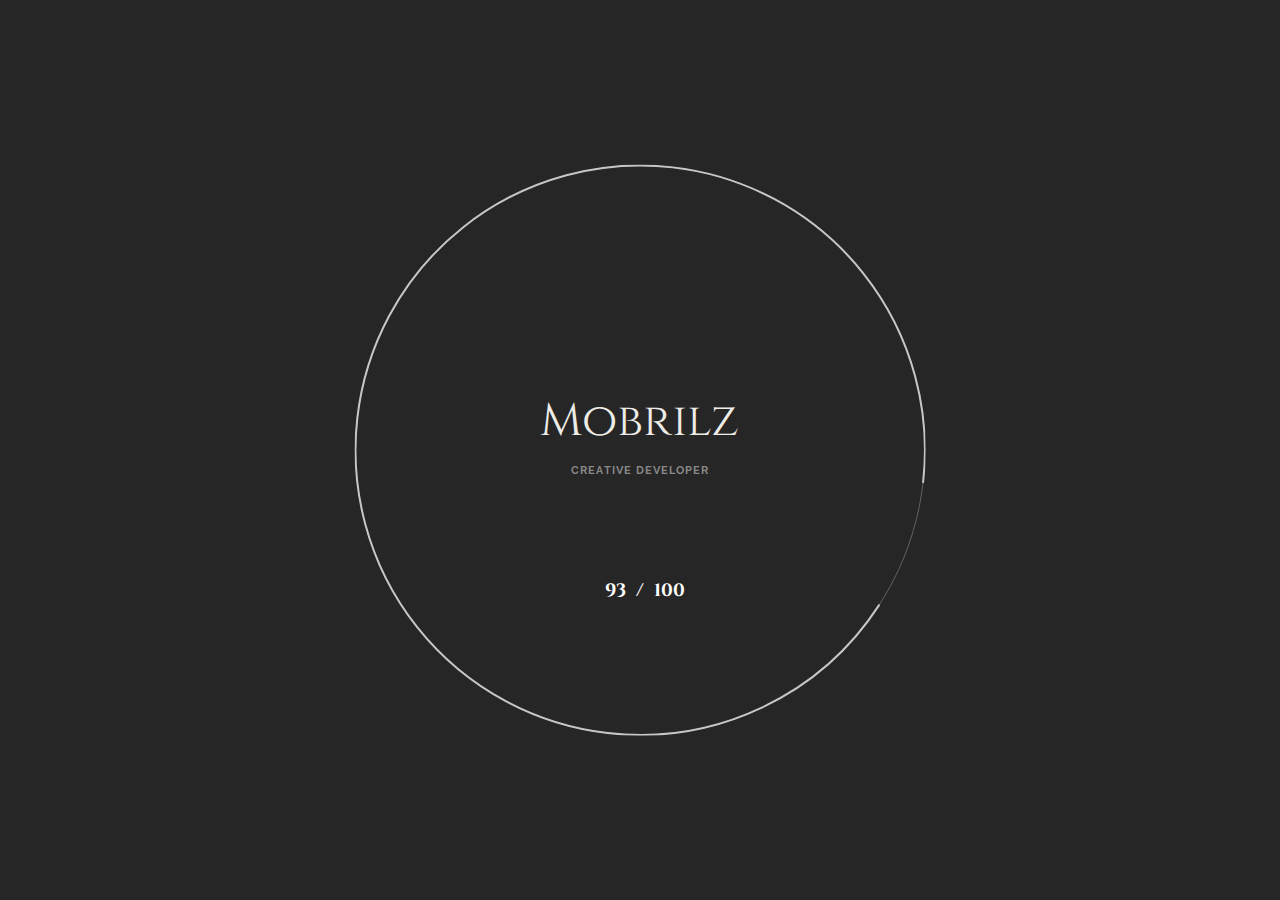
==== commit cb4b63cc: "Amar (portfolio - 02.02.24)" ====
--- a/HTML/project-details-1-fullscreen-center.html
+++ b/HTML/project-details-1-fullscreen-center.html
@@ -551,26 +551,26 @@
               <div class="row">
                 <div class="col-lg-3 col-sm-6 section-properties__item mt-small">
                   <div class="figure-info split-text js-split-text" data-split-text-type="lines,words" data-split-text-set="words">
-                    <div class="figure-info__option small-caps">Role</div>
-                    <div class="figure-info__value paragraph">Photographer</div>
+                    <div class="figure-info__option small-caps">Services</div>
+                    <div class="figure-info__value paragraph">HAIRCUT & STYLING</div>
                   </div>
                 </div>
                 <div class="col-lg-3 col-sm-6 section-properties__item mt-small">
                   <div class="figure-info split-text js-split-text" data-split-text-type="lines,words" data-split-text-set="words">
-                    <div class="figure-info__option small-caps">Start</div>
-                    <div class="figure-info__value paragraph">08 Dec 2019</div>
+                    <div class="figure-info__option small-caps">Services</div>
+                    <div class="figure-info__value paragraph">MAKE-UP & PFLEGE</div>
                   </div>
                 </div>
                 <div class="col-lg-3 col-sm-6 section-properties__item mt-small">
                   <div class="figure-info split-text js-split-text" data-split-text-type="lines,words" data-split-text-set="words">
-                    <div class="figure-info__option small-caps">Launch</div>
-                    <div class="figure-info__value paragraph">15 Jan 2020</div>
+                    <div class="figure-info__option small-caps">Services</div>
+                    <div class="figure-info__value paragraph">BRIDE STYLING</div>
                   </div>
                 </div>
                 <div class="col-lg-3 col-sm-6 section-properties__item mt-small">
                   <div class="figure-info split-text js-split-text" data-split-text-type="lines,words" data-split-text-set="words">
                     <div class="figure-info__option small-caps">Website</div>
-                    <div class="figure-info__value paragraph"><a href="https://themeforest.net/user/artemsemkin/portfolio" target="_blank">themeforest.net</a></div>
+                    <div class="figure-info__value paragraph"><a href="https://hairlounge-koblenz.de/" target="_blank">HAIRLOUNGE</a></div>
                   </div>
                 </div>
               </div>
@@ -581,10 +581,10 @@
           <section class="section section-image section_h-800 section_w-container-left">
             <div class="section-image__wrapper" data-arts-parallax="data-arts-parallax" data-arts-parallax-factor="0.15">
               <div>
-                <div class="lazy-bg" data-src="img/assets/project1/img-1-1.jpg"></div>
-              </div>
-            </div>
-            <div class="section-image__caption paragraph text-right">Mountains</div>
+                <div class="lazy-bg" data-src="projects/hair lounge/Slider-14.webp"></div>
+              </div>
+            </div>
+            <div class="section-image__caption paragraph text-right">About Us</div>
           </section>
           <!-- - section IMAGE #1 -->
           <!-- section GRID #1 -->
@@ -598,13 +598,13 @@
                         <div class="hover-zoom__inner">
                           <div class="hover-zoom__zoom">
                             <div class="figure-image__wrapper-img" data-arts-parallax="data-arts-parallax" data-arts-parallax-factor="0.15">
-                              <div class="lazy"><img data-src="img/assets/project1/img-1-2_thumb.jpg" src="#" alt="" width="450" height="675"/>
+                              <div class="lazy"><img data-src="projects/hair lounge/Balayage.jpg" src="#" alt="" width="450" height="675"/>
                               </div>
                             </div>
                           </div>
                         </div>
                         <div class="figure-image__caption section-image__caption hover-zoom__caption text-right section-image__caption-horizontal">
-                          <div class="figure-image__wrapper-caption paragraph">Long Road</div>
+                          <div class="figure-image__wrapper-caption paragraph">BALAYAGE</div>
                         </div></a></div>
                   </div>
                 </div>
@@ -614,13 +614,13 @@
                         <div class="hover-zoom__inner">
                           <div class="hover-zoom__zoom">
                             <div class="figure-image__wrapper-img" data-arts-parallax="data-arts-parallax" data-arts-parallax-factor="0.15">
-                              <div class="lazy"><img data-src="img/assets/project1/img-1-3_thumb.jpg" src="#" alt="" width="450" height="675"/>
+                              <div class="lazy"><img data-src="projects/hair lounge/Brautstyling.jpg" src="#" alt="" width="450" height="675"/>
                               </div>
                             </div>
                           </div>
                         </div>
                         <div class="figure-image__caption section-image__caption hover-zoom__caption text-right section-image__caption-horizontal">
-                          <div class="figure-image__wrapper-caption paragraph">Before the Adventure</div>
+                          <div class="figure-image__wrapper-caption paragraph">BRIDAL STYLING</div>
                         </div></a></div>
                   </div>
                 </div>
@@ -630,13 +630,13 @@
                         <div class="hover-zoom__inner">
                           <div class="hover-zoom__zoom">
                             <div class="figure-image__wrapper-img" data-arts-parallax="data-arts-parallax" data-arts-parallax-factor="0.15">
-                              <div class="lazy"><img data-src="img/assets/project1/img-1-4_thumb.jpg" src="#" alt="" width="450" height="675"/>
+                              <div class="lazy"><img data-src="projects/hair lounge/Kosmetik.jpg" src="#" alt="" width="450" height="675"/>
                               </div>
                             </div>
                           </div>
                         </div>
                         <div class="figure-image__caption section-image__caption hover-zoom__caption text-right section-image__caption-horizontal">
-                          <div class="figure-image__wrapper-caption paragraph">Wrong Path</div>
+                          <div class="figure-image__wrapper-caption paragraph">COSMETICS</div>
                         </div></a></div>
                   </div>
                 </div>
@@ -646,13 +646,13 @@
                         <div class="hover-zoom__inner">
                           <div class="hover-zoom__zoom">
                             <div class="figure-image__wrapper-img" data-arts-parallax="data-arts-parallax" data-arts-parallax-factor="0.15">
-                              <div class="lazy"><img data-src="img/assets/project1/img-1-5_thumb.jpg" src="#" alt="" width="450" height="675"/>
+                              <div class="lazy"><img data-src="projects/hair lounge/Produkte.jpg" src="#" alt="" width="450" height="675"/>
                               </div>
                             </div>
                           </div>
                         </div>
                         <div class="figure-image__caption section-image__caption hover-zoom__caption text-right section-image__caption-horizontal">
-                          <div class="figure-image__wrapper-caption paragraph">Warm Moments</div>
+                          <div class="figure-image__wrapper-caption paragraph">PRODUCTS</div>
                         </div></a></div>
                   </div>
                 </div>
@@ -664,10 +664,10 @@
           <section class="section section-image section_h-800 section_w-container-right">
             <div class="section-image__wrapper" data-arts-parallax="data-arts-parallax" data-arts-parallax-factor="0.15">
               <div>
-                <div class="lazy-bg" data-src="img/assets/project1/img-1-6.jpg"></div>
-              </div>
-            </div>
-            <div class="section-image__caption paragraph text-left">Running Away</div>
+                <div class="lazy-bg" data-src="projects/hair lounge/Slider-15.webp"></div>
+              </div>
+            </div>
+            <div class="section-image__caption paragraph text-left">PORTFOLIO</div>
           </section>
           <!-- - section IMAGE #2 -->
           <!-- aside COUNTERS -->
@@ -676,19 +676,20 @@
               <div class="row justify-content-center">
                 <!-- counter -->
                 <div class="aside-counters__wrapper-item col-lg-4 col-6 mt-small">
-                  <div class="counter js-counter" data-counter-start="0" data-counter-target="139" data-counter-duration="4">
+                  <div class="counter js-counter" data-counter-start="0" data-counter-target="50" data-counter-duration="4">
                     <!-- animated number -->
-                    <div class="counter__number js-counter__number">139</div>
+                    <div class="counter__number js-counter__number">50</div>
                     <!-- - animated number -->
-                    <div class="counter__label">Models Shot</div>
+                    <div class="counter__label">HAIRCUT & STYLING
+                    </div>
                   </div>
                 </div>
                 <!-- - counter -->
                 <!-- counter -->
                 <div class="aside-counters__wrapper-item col-lg-4 col-6 mt-small">
-                  <div class="counter js-counter" data-counter-start="0" data-counter-target="52" data-counter-duration="4">
+                  <div class="counter js-counter" data-counter-start="0" data-counter-target="1000" data-counter-duration="4">
                     <!-- animated number -->
-                    <div class="counter__number js-counter__number">52</div>
+                    <div class="counter__number js-counter__number">1000</div>
                     <!-- - animated number -->
                     <div class="counter__label">Happy Clients</div>
                   </div>
@@ -696,11 +697,11 @@
                 <!-- - counter -->
                 <!-- counter -->
                 <div class="aside-counters__wrapper-item col-lg-4 col-6 mt-small">
-                  <div class="counter js-counter" data-counter-start="0" data-counter-target="623" data-counter-duration="4">
+                  <div class="counter js-counter" data-counter-start="0" data-counter-target="40" data-counter-duration="4">
                     <!-- animated number -->
-                    <div class="counter__number js-counter__number">623</div>
+                    <div class="counter__number js-counter__number">40</div>
                     <!-- - animated number -->
-                    <div class="counter__label">Sunsets Captured</div>
+                    <div class="counter__label">COSMETICS</div>
                   </div>
                 </div>
                 <!-- - counter -->
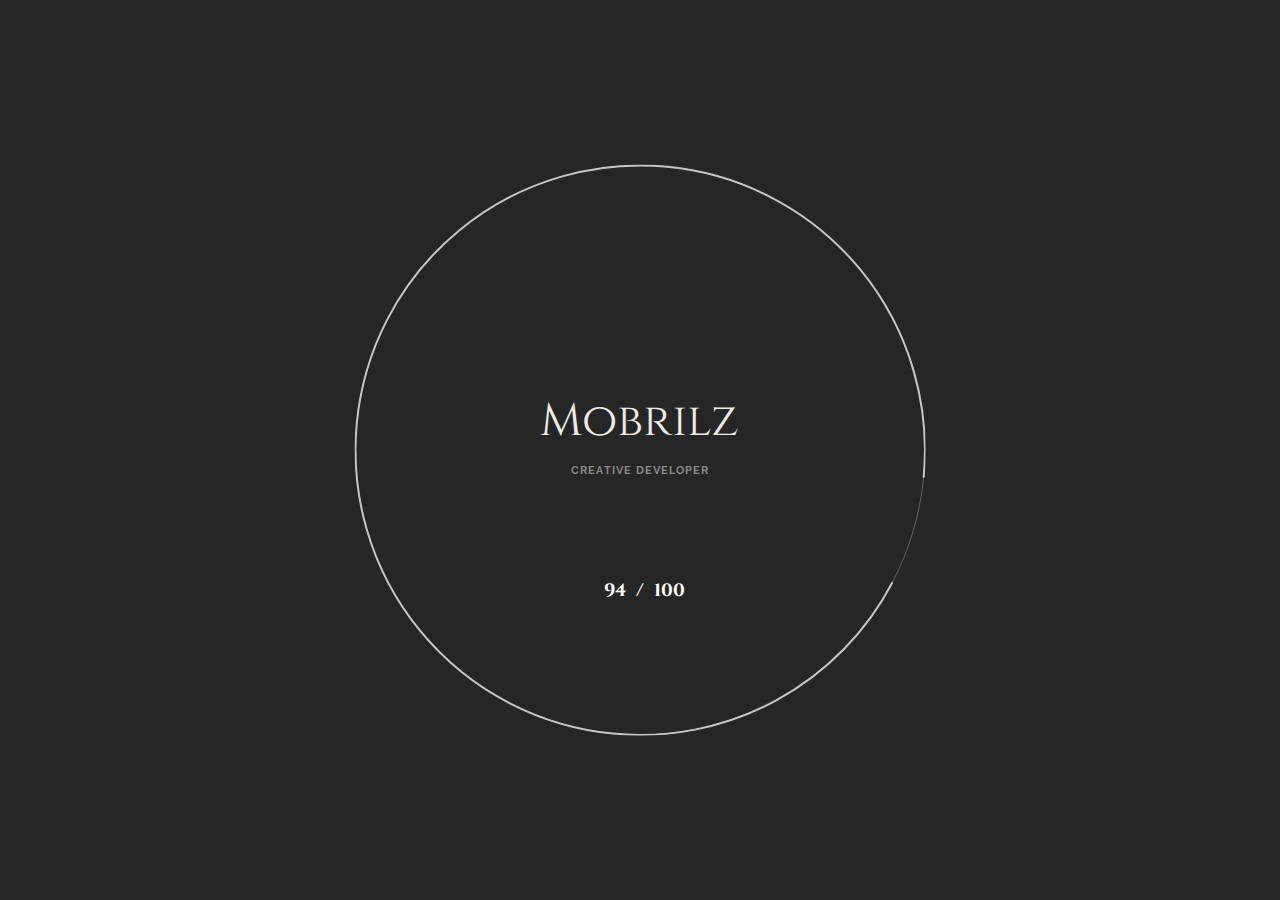
==== commit 21455aeb: "amar (19-02)" ====
--- a/HTML/project-details-1-fullscreen-center.html
+++ b/HTML/project-details-1-fullscreen-center.html
@@ -594,7 +594,7 @@
                 <div class="grid__item grid__item_desktop-6 grid__item_tablet-6 grid__item_mobile-12 grid__item_fluid-6 grid__item_fluid-6-fancy grid__sizer js-grid__sizer"></div>
                 <div class="grid__item grid__item_desktop-6 grid__item_tablet-6 grid__item_mobile-12 grid__item_fluid-6 grid__item_fluid-6-fancy js-grid__item">
                   <div class="section-grid__item">
-                    <div class="figure-image section-image"><a class="hover-zoom figure-image__link" data-arts-cursor="data-arts-cursor" data-arts-cursor-scale="1.6" data-arts-cursor-icon="add" data-arts-cursor-hide-native="true" href="img/assets/project1/img-1-2.jpg" data-size="900x1350" data-title="Long Road">
+                    <div class="figure-image section-image"><a class="hover-zoom figure-image__link" data-arts-cursor="data-arts-cursor" data-arts-cursor-scale="1.6" data-arts-cursor-icon="add" data-arts-cursor-hide-native="true" href="projects/hair lounge/Balayage.jpg" data-size="900x1350" data-title="Long Road">
                         <div class="hover-zoom__inner">
                           <div class="hover-zoom__zoom">
                             <div class="figure-image__wrapper-img" data-arts-parallax="data-arts-parallax" data-arts-parallax-factor="0.15">
@@ -610,7 +610,7 @@
                 </div>
                 <div class="grid__item grid__item_desktop-6 grid__item_tablet-6 grid__item_mobile-12 grid__item_fluid-6 grid__item_fluid-6-fancy js-grid__item">
                   <div class="section-grid__item">
-                    <div class="figure-image section-image"><a class="hover-zoom figure-image__link" data-arts-cursor="data-arts-cursor" data-arts-cursor-scale="1.6" data-arts-cursor-icon="add" data-arts-cursor-hide-native="true" href="img/assets/project1/img-1-3.jpg" data-size="900x1350" data-title="Before the Adventure">
+                    <div class="figure-image section-image"><a class="hover-zoom figure-image__link" data-arts-cursor="data-arts-cursor" data-arts-cursor-scale="1.6" data-arts-cursor-icon="add" data-arts-cursor-hide-native="true" href="projects/hair lounge/Brautstyling.jpg" data-size="900x1350" data-title="Before the Adventure">
                         <div class="hover-zoom__inner">
                           <div class="hover-zoom__zoom">
                             <div class="figure-image__wrapper-img" data-arts-parallax="data-arts-parallax" data-arts-parallax-factor="0.15">
@@ -626,7 +626,7 @@
                 </div>
                 <div class="grid__item grid__item_desktop-6 grid__item_tablet-6 grid__item_mobile-12 grid__item_fluid-6 grid__item_fluid-6-fancy js-grid__item">
                   <div class="section-grid__item">
-                    <div class="figure-image section-image"><a class="hover-zoom figure-image__link" data-arts-cursor="data-arts-cursor" data-arts-cursor-scale="1.6" data-arts-cursor-icon="add" data-arts-cursor-hide-native="true" href="img/assets/project1/img-1-4.jpg" data-size="900x1350" data-title="Wrong Path">
+                    <div class="figure-image section-image"><a class="hover-zoom figure-image__link" data-arts-cursor="data-arts-cursor" data-arts-cursor-scale="1.6" data-arts-cursor-icon="add" data-arts-cursor-hide-native="true" href="projects/hair lounge/Kosmetik.jpg" data-size="900x1350" data-title="Wrong Path">
                         <div class="hover-zoom__inner">
                           <div class="hover-zoom__zoom">
                             <div class="figure-image__wrapper-img" data-arts-parallax="data-arts-parallax" data-arts-parallax-factor="0.15">
@@ -642,7 +642,7 @@
                 </div>
                 <div class="grid__item grid__item_desktop-6 grid__item_tablet-6 grid__item_mobile-12 grid__item_fluid-6 grid__item_fluid-6-fancy js-grid__item">
                   <div class="section-grid__item">
-                    <div class="figure-image section-image"><a class="hover-zoom figure-image__link" data-arts-cursor="data-arts-cursor" data-arts-cursor-scale="1.6" data-arts-cursor-icon="add" data-arts-cursor-hide-native="true" href="img/assets/project1/img-1-5.jpg" data-size="900x1350" data-title="Warm Moments">
+                    <div class="figure-image section-image"><a class="hover-zoom figure-image__link" data-arts-cursor="data-arts-cursor" data-arts-cursor-scale="1.6" data-arts-cursor-icon="add" data-arts-cursor-hide-native="true" href="projects/hair lounge/Produkte.jpg" data-size="900x1350" data-title="Warm Moments">
                         <div class="hover-zoom__inner">
                           <div class="hover-zoom__zoom">
                             <div class="figure-image__wrapper-img" data-arts-parallax="data-arts-parallax" data-arts-parallax-factor="0.15">
--- a/HTML/css/main.css
+++ b/HTML/css/main.css
@@ -5336,6 +5336,12 @@
   z-index: 50;
 }
 
+.mani {
+  background-image: url(../projects/Styc/stylc.jpg);
+  background-position: center;
+  background-size: cover;
+  background-repeat: no-repeat;
+}
 .section-masthead__background_fullscreen, .section-masthead__background_halfscreen {
   position: absolute;
   top: 0;
